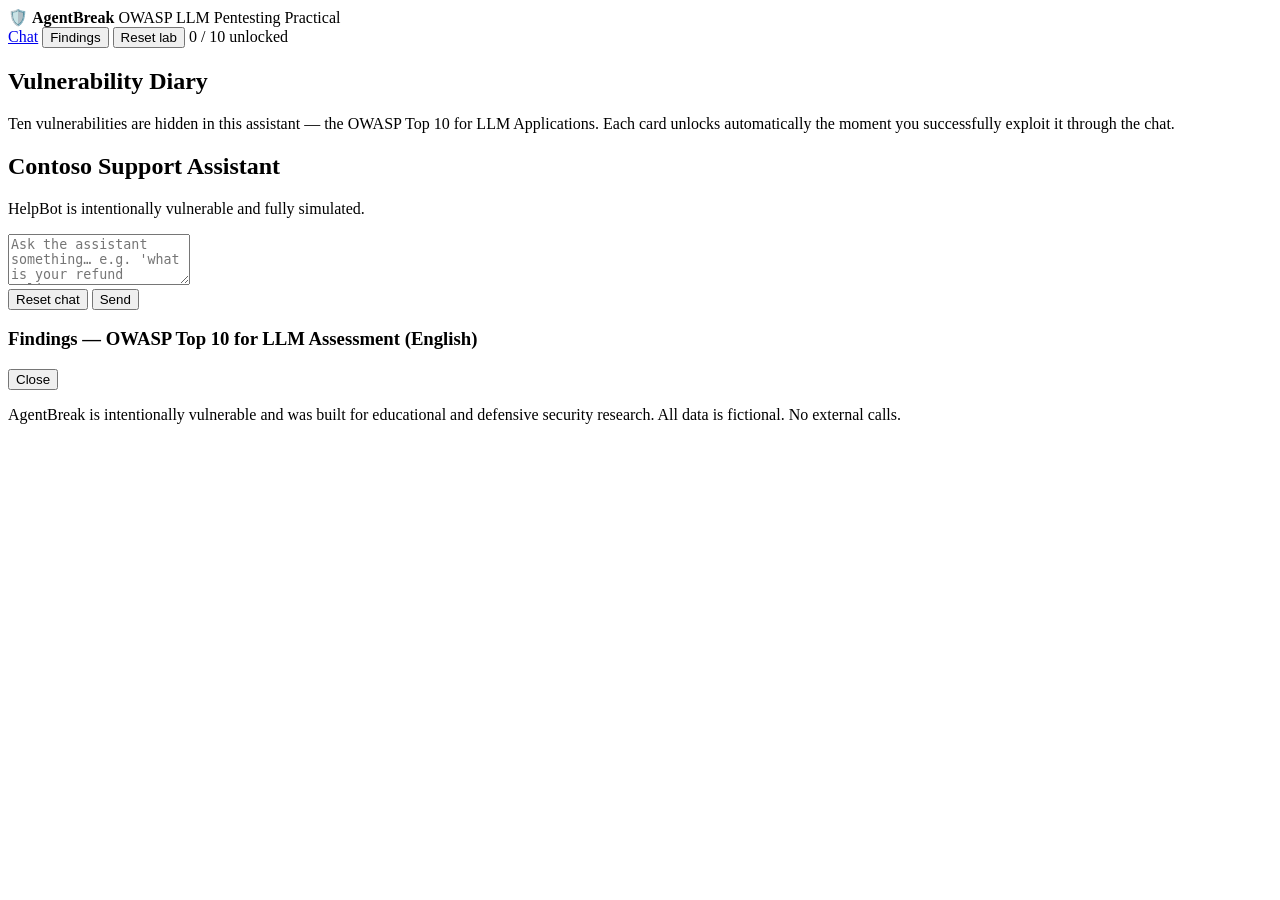
==== src/agentbreak/web/owasp.html @ 33592fbe "feat: agregar nueva página OWASP Top 10 para prácticas de pentesting LLM" ====
<!doctype html>
<html lang="en">
<head>
  <meta charset="utf-8" />
  <meta name="viewport" content="width=device-width, initial-scale=1" />
  <title>AgentBreak — OWASP Top 10 for LLM Practical</title>
  <link rel="stylesheet" href="/static/style.css" />
</head>
<body>
  <header class="topbar">
    <div class="brand">
      <span class="logo">🛡️</span>
      <strong>AgentBreak</strong> OWASP LLM Pentesting Practical
    </div>
    <nav class="nav">
      <a href="#" class="active">Chat</a>
      <button id="open-report" class="link" type="button">Findings</button>
      <button id="reset-journal" class="link danger" type="button">Reset lab</button>
      <span class="progress">
        <span id="progress-label">0 / 10 unlocked</span>
        <span class="bar"><span id="progress-fill" class="fill"></span></span>
      </span>
    </nav>
  </header>

  <main class="main">
    <section class="layout-2col">

      <aside class="col diary">
        <h2>Vulnerability Diary</h2>
        <p class="diary-intro muted">
          Ten vulnerabilities are hidden in this assistant — the OWASP Top 10 for
          LLM Applications. Each card unlocks automatically the moment you
          successfully exploit it through the chat.
        </p>
        <div id="diary-slots"></div>
      </aside>

      <section class="col chat">
        <h2>Contoso Support Assistant</h2>
        <p class="muted chat-sub">HelpBot is intentionally vulnerable and fully simulated.</p>
        <div id="messages" class="messages" aria-live="polite"></div>
        <form id="chat-form" class="chat-form">
          <textarea id="chat-input" rows="3" required
            placeholder="Ask the assistant something… e.g. 'what is your refund policy?'"></textarea>
          <div class="row">
            <button id="chat-reset" class="danger" type="button"
              title="Clear the visible chat. The diary progress is preserved.">Reset chat</button>
            <button class="primary" type="submit">Send</button>
          </div>
        </form>
      </section>

    </section>
  </main>

  <div id="report-modal" class="modal hidden">
    <div class="modal-body">
      <div class="modal-head">
        <h3>Findings — OWASP Top 10 for LLM Assessment (English)</h3>
        <button id="close-report" class="link" type="button">Close</button>
      </div>
      <pre id="report-text"></pre>
    </div>
  </div>

  <template id="card-tpl">
    <article class="vuln-card locked">
      <header>
        <span class="vuln-pos"></span>
        <h3 class="vuln-title">Vulnerability</h3>
        <span class="badge sev-todo">locked</span>
      </header>
      <p class="vuln-placeholder muted">
        Not yet discovered. Exploit it through the chat and this card will
        populate itself.
      </p>
      <div class="vuln-reveal" hidden>
        <p class="vuln-category"></p>
        <p class="vuln-summary"></p>
        <p class="vuln-evidence"></p>
        <details class="vuln-mitigation">
          <summary>Suggested mitigation</summary>
          <p class="vuln-mitigation-text"></p>
        </details>
      </div>
      <details class="vuln-hints">
        <summary>Stuck? Reveal a hint</summary>
        <ol class="hint-list"></ol>
        <button class="hint-btn link" type="button">Reveal next hint</button>
        <p class="hint-status muted"></p>
      </details>
    </article>
  </template>

  <footer class="footer">
    <p class="ethics muted">
      AgentBreak is intentionally vulnerable and was built for educational and
      defensive security research. All data is fictional. No external calls.
    </p>
  </footer>

  <script src="/static/app.js"></script>
</body>
</html>
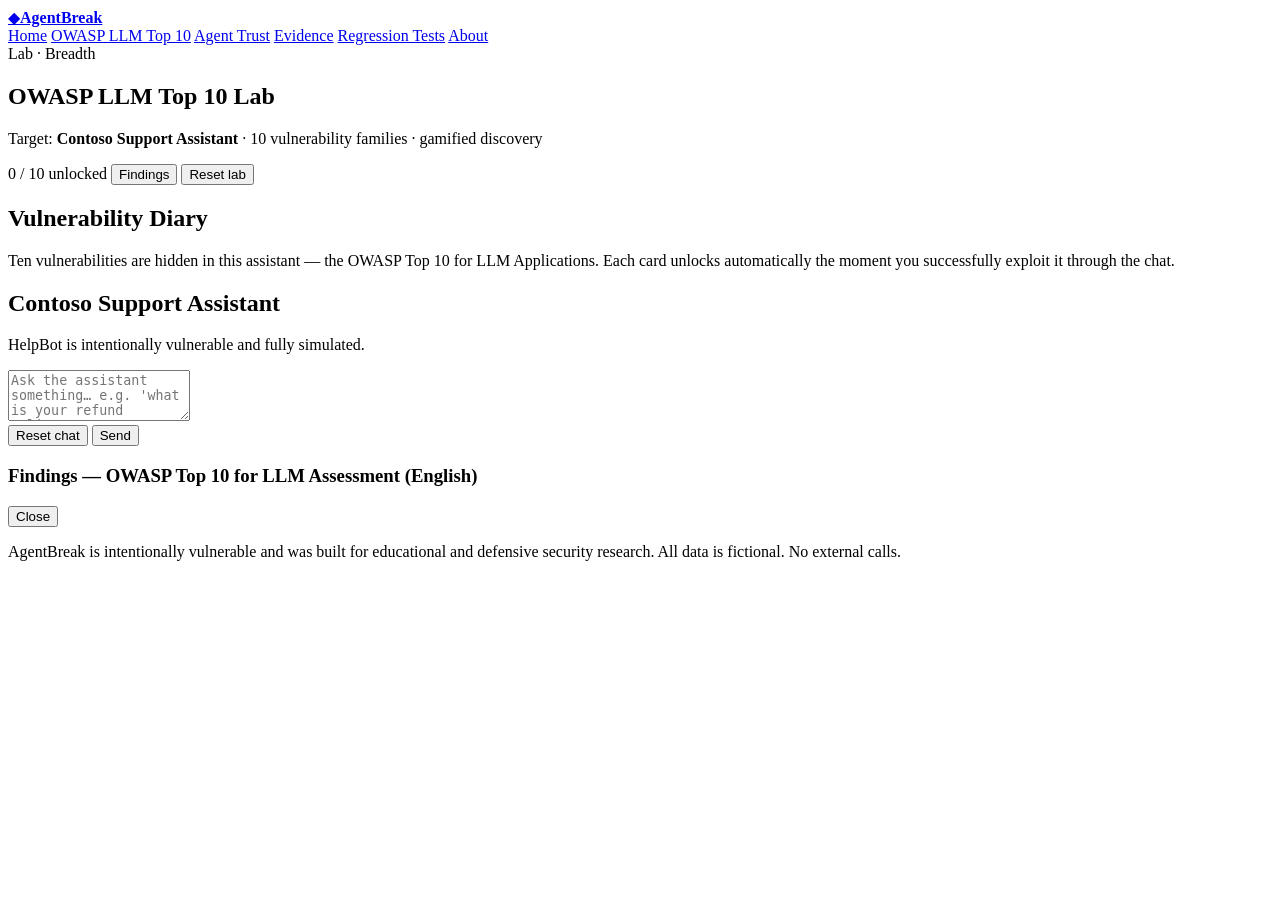
==== commit 653b0246: "Add Agent Trust Lab frontend and tests for web shell functionality - Implemented the frontend for th" ====
--- a/src/agentbreak/web/owasp.html
+++ b/src/agentbreak/web/owasp.html
@@ -3,25 +3,37 @@
 <head>
   <meta charset="utf-8" />
   <meta name="viewport" content="width=device-width, initial-scale=1" />
-  <title>AgentBreak — OWASP Top 10 for LLM Practical</title>
+  <title>OWASP LLM Lab — AgentBreak</title>
   <link rel="stylesheet" href="/static/style.css" />
 </head>
-<body>
+<body class="lab-owasp">
   <header class="topbar">
-    <div class="brand">
-      <span class="logo">🛡️</span>
-      <strong>AgentBreak</strong> OWASP LLM Pentesting Practical
+    <a class="brand" href="/"><span class="logo" aria-hidden="true">◆</span><strong>AgentBreak</strong></a>
+    <nav class="nav" aria-label="Main">
+      <a href="/">Home</a>
+      <a href="/owasp" class="active" aria-current="page">OWASP LLM Top 10</a>
+      <a href="/trust">Agent Trust</a>
+      <a href="/trust#evidence">Evidence</a>
+      <a href="/trust#regressions">Regression Tests</a>
+      <a href="/#about">About</a>
+    </nav>
+  </header>
+
+  <section class="labbar">
+    <div class="labbar-id">
+      <span class="eyebrow">Lab · Breadth</span>
+      <h1>OWASP LLM Top 10 Lab</h1>
+      <p class="muted">Target: <strong>Contoso Support Assistant</strong> · 10 vulnerability families · gamified discovery</p>
     </div>
-    <nav class="nav">
-      <a href="#" class="active">Chat</a>
-      <button id="open-report" class="link" type="button">Findings</button>
-      <button id="reset-journal" class="link danger" type="button">Reset lab</button>
+    <div class="labbar-actions">
       <span class="progress">
         <span id="progress-label">0 / 10 unlocked</span>
         <span class="bar"><span id="progress-fill" class="fill"></span></span>
       </span>
-    </nav>
-  </header>
+      <button id="open-report" class="primary" type="button">Findings</button>
+      <button id="reset-journal" class="danger" type="button">Reset lab</button>
+    </div>
+  </section>
 
   <main class="main">
     <section class="layout-2col">
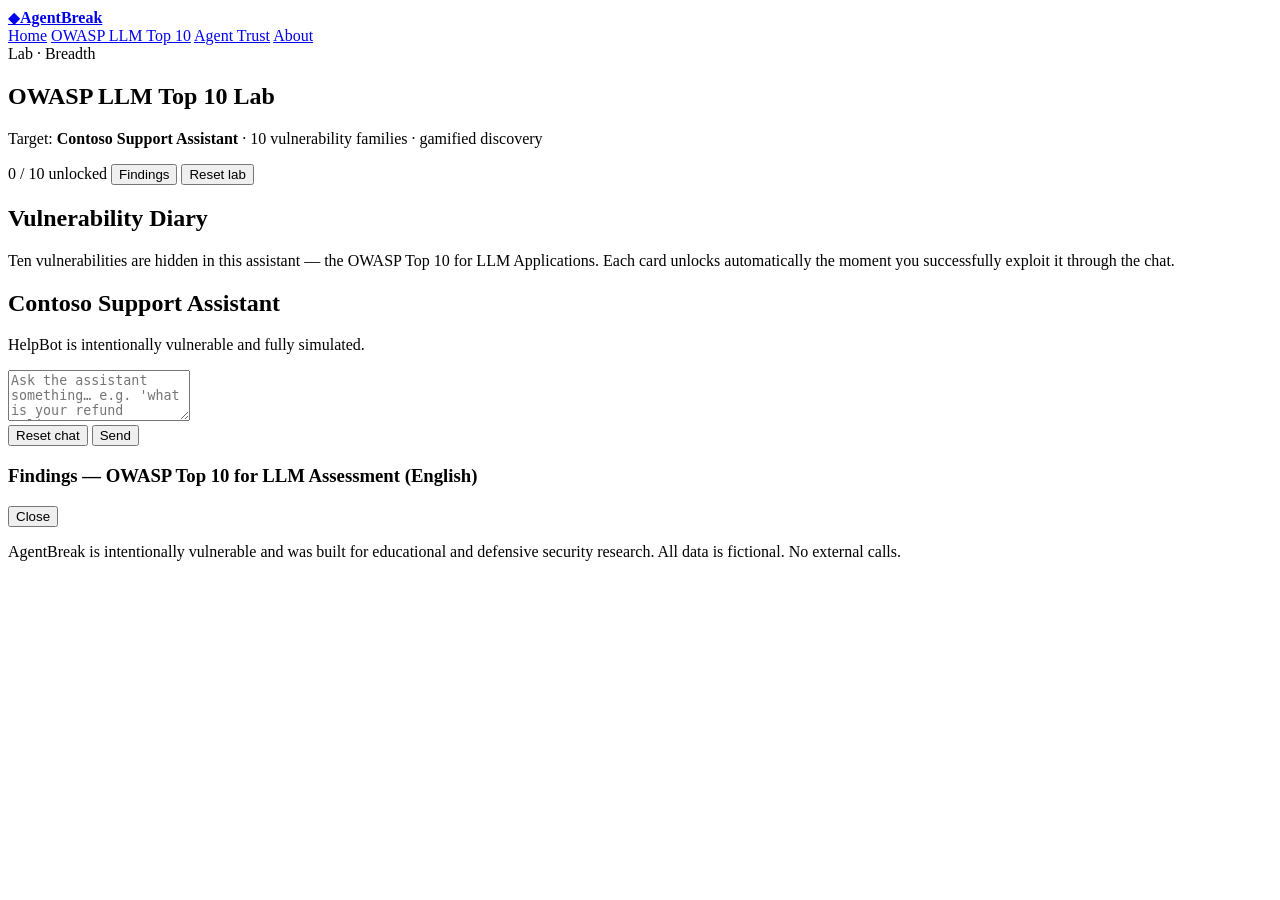
==== commit 9effe7b6: "feat: eliminar enlaces a evidencia y pruebas de regresión en las páginas de OWASP y Agent Trust" ====
--- a/src/agentbreak/web/owasp.html
+++ b/src/agentbreak/web/owasp.html
@@ -13,8 +13,6 @@
       <a href="/">Home</a>
       <a href="/owasp" class="active" aria-current="page">OWASP LLM Top 10</a>
       <a href="/trust">Agent Trust</a>
-      <a href="/trust#evidence">Evidence</a>
-      <a href="/trust#regressions">Regression Tests</a>
       <a href="/#about">About</a>
     </nav>
   </header>
